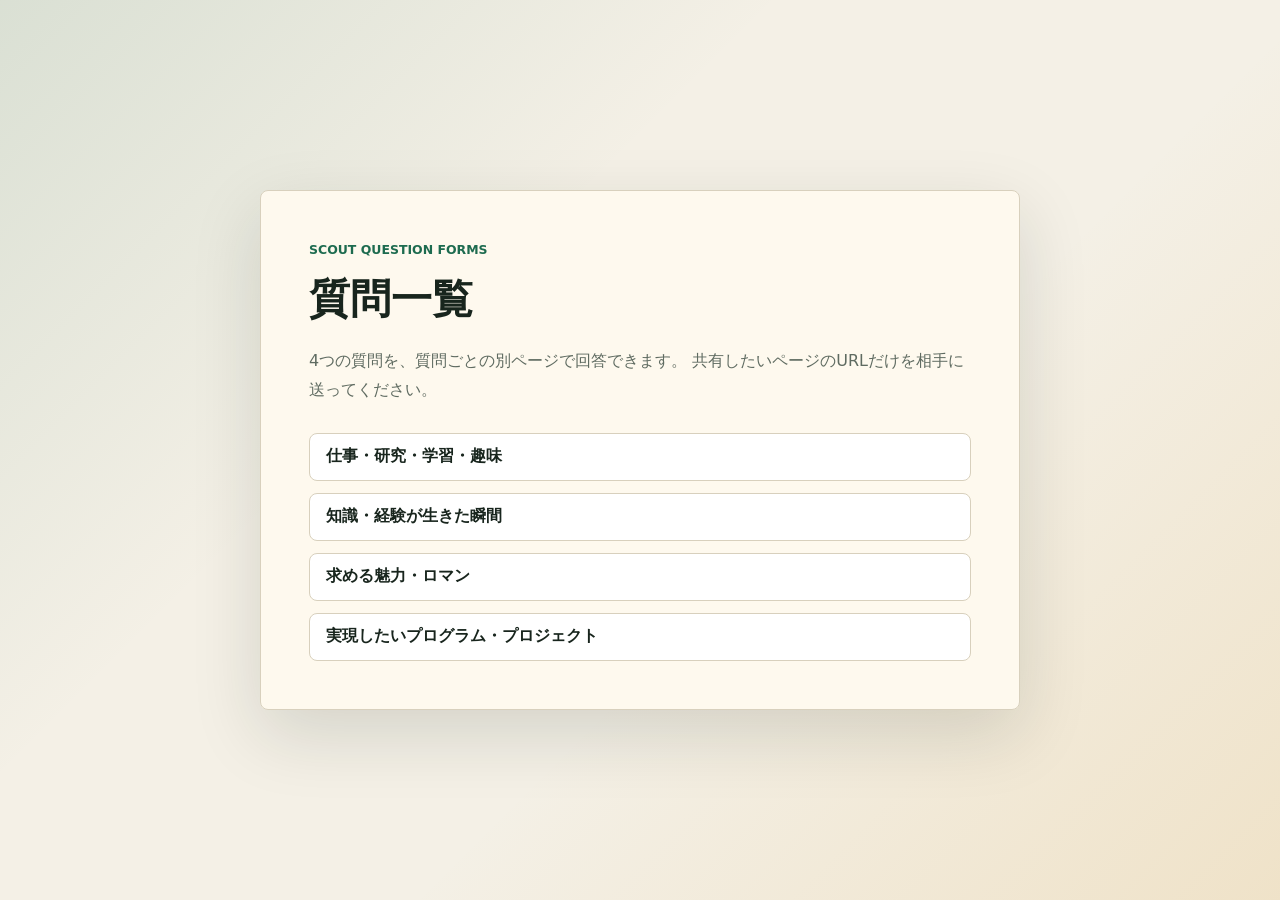
==== all-question.html @ bd7ceca8 "add all-question" ====
<!doctype html>
<html lang="ja">
  <head>
    <meta charset="utf-8">
    <meta name="viewport" content="width=device-width, initial-scale=1">
    <title>質問一覧 | 全国大会アンケートプロジェクト</title>
    <link rel="stylesheet" href="style.css">
  </head>
  <body>
    <main class="page-shell">
      <section class="intro-panel">
        <p class="eyebrow">Scout Question Forms</p>
        <h1>質問一覧</h1>
        <p>
          4つの質問を、質問ごとの別ページで回答できます。
          共有したいページのURLだけを相手に送ってください。
        </p>

        <div class="link-list" aria-label="質問ページ一覧">
          <a href="question-1.html">仕事・研究・学習・趣味</a>
          <a href="question-2.html">知識・経験が生きた瞬間</a>
          <a href="question-3.html">求める魅力・ロマン</a>
          <a href="question-4.html">実現したいプログラム・プロジェクト</a>
        </div>
      </section>
    </main>
  </body>
</html>
---- style.css ----
:root {
  color-scheme: light;
  --bg: #f4f0e6;
  --panel: #fffaf0;
  --ink: #18251d;
  --muted: #5f6b61;
  --line: #d8d0bd;
  --accent: #1d6b4f;
  --accent-dark: #124331;
  --field: #ffffff;
  --focus: #d69a2d;
}

* {
  box-sizing: border-box;
}

body {
  margin: 0;
  min-height: 100vh;
  color: var(--ink);
  font-family: system-ui, -apple-system, BlinkMacSystemFont, "Segoe UI", sans-serif;
  background:
    linear-gradient(135deg, rgba(29, 107, 79, 0.12), transparent 36%),
    linear-gradient(315deg, rgba(214, 154, 45, 0.16), transparent 40%),
    var(--bg);
}

.page-shell {
  width: min(100% - 32px, 760px);
  min-height: 100vh;
  margin: 0 auto;
  display: grid;
  place-items: center;
  padding: 48px 0;
}

.page-shell--wide {
  width: min(100% - 32px, 1040px);
  place-items: start center;
}

.intro-panel,
.question-card {
  width: 100%;
  background: rgba(255, 250, 240, 0.94);
  border: 1px solid var(--line);
  border-radius: 8px;
  box-shadow: 0 24px 70px rgba(24, 37, 29, 0.14);
}

.intro-panel {
  padding: clamp(28px, 5vw, 48px);
}

.question-card {
  padding: clamp(24px, 4vw, 40px);
}

.eyebrow {
  margin: 0 0 12px;
  color: var(--accent);
  font-size: 0.78rem;
  font-weight: 700;
  letter-spacing: 0;
  text-transform: uppercase;
}

h1 {
  margin: 0 0 22px;
  font-size: clamp(1.7rem, 4vw, 2.55rem);
  line-height: 1.25;
  letter-spacing: 0;
}

h1 span {
  display: block;
  margin-top: 8px;
  font-size: 0.68em;
  color: var(--muted);
}

p {
  color: var(--muted);
  line-height: 1.8;
}

.overview-list {
  display: grid;
  gap: 18px;
  margin: 0;
}

.overview-list div {
  display: grid;
  gap: 6px;
  padding-bottom: 16px;
  border-bottom: 1px solid var(--line);
}

.overview-list div:last-child {
  padding-bottom: 0;
  border-bottom: 0;
}

.overview-list dt {
  color: var(--accent-dark);
  font-weight: 800;
}

.overview-list dd {
  margin: 0;
  color: var(--ink);
  line-height: 1.8;
}

.overview-list a {
  color: var(--accent-dark);
}

label {
  display: block;
  margin: 20px 0 8px;
  font-weight: 700;
}

input,
textarea {
  width: 100%;
  border: 1px solid var(--line);
  border-radius: 8px;
  background: var(--field);
  color: var(--ink);
  font: inherit;
  line-height: 1.6;
  padding: 12px 14px;
}

textarea {
  resize: vertical;
  min-height: 220px;
}

input:focus,
textarea:focus {
  border-color: var(--focus);
  box-shadow: 0 0 0 4px rgba(214, 154, 45, 0.22);
  outline: none;
}

button,
.link-list a {
  min-height: 48px;
  border-radius: 8px;
  font: inherit;
  font-weight: 700;
}

button {
  width: 100%;
  margin-top: 24px;
  border: 0;
  background: var(--accent);
  color: #fff;
  cursor: pointer;
}

button:hover {
  background: var(--accent-dark);
}

.message {
  min-height: 1.8em;
  margin: 16px 0 0;
  color: var(--accent-dark);
  font-weight: 700;
}

.showall-controls {
  display: grid;
  gap: 10px;
  margin-top: 24px;
}

.showall-controls label {
  margin: 8px 0 0;
}

.summary-row {
  margin-top: 28px;
  color: var(--accent-dark);
  font-weight: 700;
}

.question-overview {
  margin: 0 0 18px;
  color: var(--ink);
  font-size: 1.05rem;
  font-weight: 700;
  line-height: 1.7;
}

.question-link-list {
  display: grid;
  gap: 12px;
  margin-top: 24px;
}

.question-link-item {
  display: grid;
  grid-template-columns: minmax(48px, auto) 1fr auto;
  gap: 14px;
  align-items: center;
  min-height: 58px;
  padding: 14px 16px;
  border: 1px solid var(--line);
  border-radius: 8px;
  background: #fff;
  color: var(--ink);
  text-decoration: none;
}

.question-link-item:hover {
  border-color: var(--accent);
}

.question-link-label {
  color: var(--accent-dark);
  font-weight: 800;
}

.question-link-title {
  color: var(--ink);
  font-weight: 700;
  line-height: 1.5;
}

.question-link-count {
  color: var(--muted);
  font-weight: 700;
  white-space: nowrap;
}

.question-tabs {
  display: flex;
  flex-wrap: wrap;
  gap: 0;
  margin-top: 28px;
  border-bottom: 1px solid var(--line);
}

.question-tabs[hidden] {
  display: none;
}

.tab-button {
  width: auto;
  min-height: 42px;
  margin: 0 4px -1px 0;
  padding: 9px 14px;
  border: 1px solid var(--line);
  border-bottom-color: var(--line);
  border-radius: 8px 8px 0 0;
  background: #f7f2e8;
  color: var(--muted);
  cursor: pointer;
}

.tab-button:hover,
.tab-button.is-active {
  background: #fff;
  color: var(--accent-dark);
}

.tab-button.is-active {
  border-bottom-color: #fff;
}

.tab-button span {
  display: inline-flex;
  align-items: center;
  justify-content: center;
  min-width: 1.6em;
  margin-left: 6px;
  padding: 1px 6px;
  border-radius: 999px;
  background: rgba(29, 107, 79, 0.12);
  color: var(--accent-dark);
  font-size: 0.82em;
}

.submission-list {
  display: grid;
  gap: 14px;
  margin-top: 18px;
}

.submission-card {
  border: 1px solid var(--line);
  border-radius: 8px;
  background: #fff;
  padding: 16px;
}

.submission-card header {
  display: flex;
  flex-wrap: wrap;
  gap: 8px 12px;
  align-items: baseline;
  margin-bottom: 10px;
}

.submission-date {
  color: var(--accent);
  font-weight: 700;
}

.submission-question-id {
  color: var(--muted);
  font-size: 0.92rem;
}

.submission-question {
  margin: 0 0 8px;
  color: var(--ink);
  font-weight: 700;
}

.submission-answer {
  margin: 0;
  color: var(--ink);
  white-space: pre-wrap;
}

.pagination {
  display: flex;
  align-items: center;
  justify-content: center;
  gap: 12px;
  margin-top: 24px;
}

.pagination[hidden] {
  display: none;
}

.pagination-button {
  display: inline-flex;
  align-items: center;
  justify-content: center;
  width: 44px;
  height: 44px;
  border: 1px solid var(--line);
  border-radius: 8px;
  background: #fff;
  color: var(--accent-dark);
  font-size: 1.2rem;
  font-weight: 700;
  text-decoration: none;
}

.pagination-button:hover {
  border-color: var(--accent);
}

.pagination-button.is-disabled {
  color: var(--line);
  cursor: default;
}

.pagination-status {
  color: var(--muted);
  font-weight: 700;
}

.link-list {
  display: grid;
  gap: 12px;
  margin-top: 28px;
}

.link-list a {
  display: flex;
  align-items: center;
  padding: 12px 16px;
  border: 1px solid var(--line);
  color: var(--ink);
  text-decoration: none;
  background: #fff;
}

.link-list a:hover {
  border-color: var(--accent);
  color: var(--accent-dark);
}

@media (max-width: 520px) {
  .page-shell {
    width: min(100% - 20px, 760px);
    padding: 20px 0;
  }

  h1 {
    font-size: 1.45rem;
  }
}
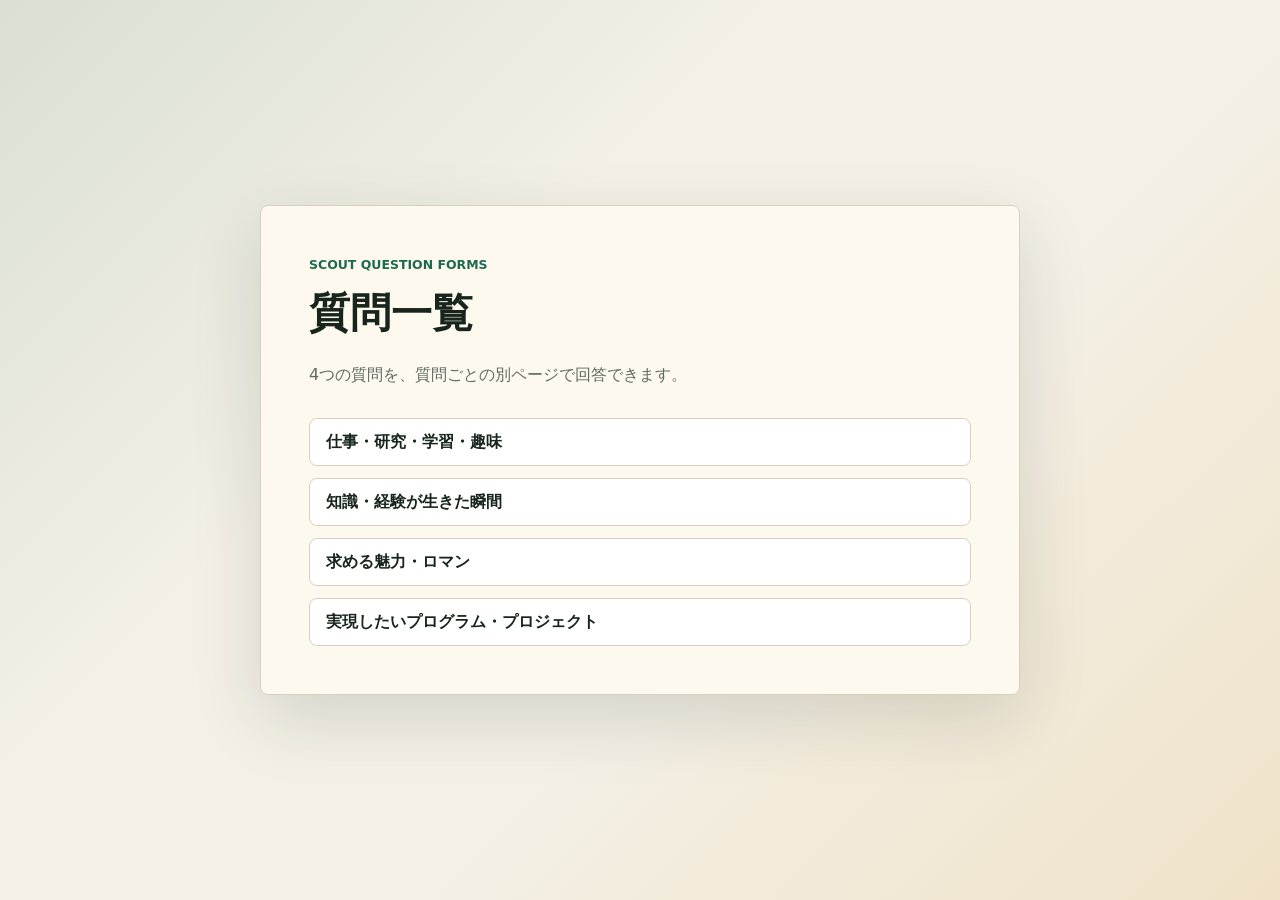
==== commit 7e7475e7: "add admin" ====
--- a/all-question.html
+++ b/all-question.html
@@ -13,7 +13,6 @@
         <h1>質問一覧</h1>
         <p>
           4つの質問を、質問ごとの別ページで回答できます。
-          共有したいページのURLだけを相手に送ってください。
         </p>
 
         <div class="link-list" aria-label="質問ページ一覧">
--- a/style.css
+++ b/style.css
@@ -176,6 +176,24 @@
   font-weight: 700;
 }
 
+.other-questions-link {
+  display: flex;
+  align-items: center;
+  justify-content: center;
+  min-height: 48px;
+  margin-top: 12px;
+  border: 1px solid var(--accent);
+  border-radius: 8px;
+  background: #fff;
+  color: var(--accent-dark);
+  font-weight: 700;
+  text-decoration: none;
+}
+
+.other-questions-link:hover {
+  background: rgba(29, 107, 79, 0.08);
+}
+
 .showall-controls {
   display: grid;
   gap: 10px;
@@ -332,6 +350,33 @@
   white-space: pre-wrap;
 }
 
+.admin-login {
+  display: grid;
+  gap: 10px;
+}
+
+.admin-login label {
+  margin: 8px 0 0;
+}
+
+.danger-button {
+  width: auto;
+  min-height: 42px;
+  margin-top: 14px;
+  padding: 8px 14px;
+  border: 0;
+  border-radius: 8px;
+  background: #9f2a2a;
+  color: #fff;
+  cursor: pointer;
+  font: inherit;
+  font-weight: 700;
+}
+
+.danger-button:hover {
+  background: #7f1e1e;
+}
+
 .pagination {
   display: flex;
   align-items: center;
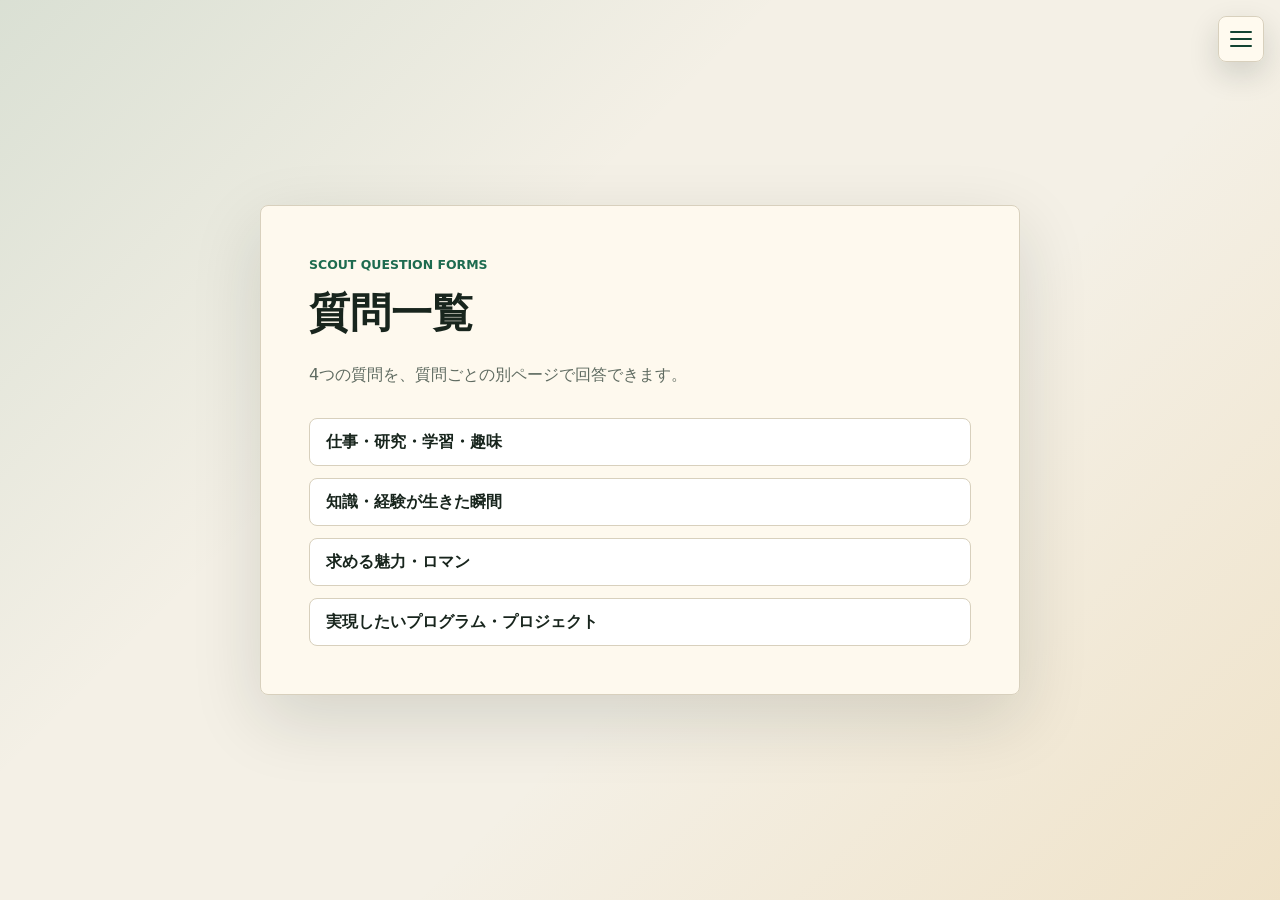
==== commit 0a9d5dcb: "ハンバーガーメニューの追加" ====
--- a/all-question.html
+++ b/all-question.html
@@ -7,6 +7,18 @@
     <link rel="stylesheet" href="style.css">
   </head>
   <body>
+    <button class="menu-toggle" type="button" aria-controls="site-menu" aria-expanded="false" aria-label="メニューを開く">
+      <span></span>
+      <span></span>
+      <span></span>
+    </button>
+    <nav class="site-menu" id="site-menu" hidden>
+      <a href="index.html">企画概要</a>
+      <a href="showq1.html">Q1</a>
+      <a href="showq2.html">Q2</a>
+      <a href="showq3.html">Q3</a>
+      <a href="showq4.html">Q4</a>
+    </nav>
     <main class="page-shell">
       <section class="intro-panel">
         <p class="eyebrow">Scout Question Forms</p>
@@ -23,5 +35,6 @@
         </div>
       </section>
     </main>
+    <script src="menu.js"></script>
   </body>
 </html>
--- a/style.css
+++ b/style.css
@@ -26,6 +26,67 @@
     var(--bg);
 }
 
+.menu-toggle {
+  position: fixed;
+  top: 16px;
+  right: 16px;
+  z-index: 20;
+  display: grid;
+  gap: 5px;
+  place-content: center;
+  width: 46px;
+  height: 46px;
+  min-height: 46px;
+  margin: 0;
+  border: 1px solid var(--line);
+  border-radius: 8px;
+  background: rgba(255, 250, 240, 0.96);
+  box-shadow: 0 12px 30px rgba(24, 37, 29, 0.16);
+}
+
+.menu-toggle span {
+  display: block;
+  width: 22px;
+  height: 2px;
+  border-radius: 999px;
+  background: var(--accent-dark);
+}
+
+.site-menu {
+  position: fixed;
+  top: 70px;
+  right: 16px;
+  z-index: 19;
+  display: grid;
+  min-width: 180px;
+  overflow: hidden;
+  border: 1px solid var(--line);
+  border-radius: 8px;
+  background: #fff;
+  box-shadow: 0 18px 44px rgba(24, 37, 29, 0.18);
+}
+
+.site-menu[hidden] {
+  display: none;
+}
+
+.site-menu a {
+  padding: 13px 16px;
+  border-bottom: 1px solid var(--line);
+  color: var(--ink);
+  font-weight: 700;
+  text-decoration: none;
+}
+
+.site-menu a:last-child {
+  border-bottom: 0;
+}
+
+.site-menu a:hover {
+  background: rgba(29, 107, 79, 0.08);
+  color: var(--accent-dark);
+}
+
 .page-shell {
   width: min(100% - 32px, 760px);
   min-height: 100vh;
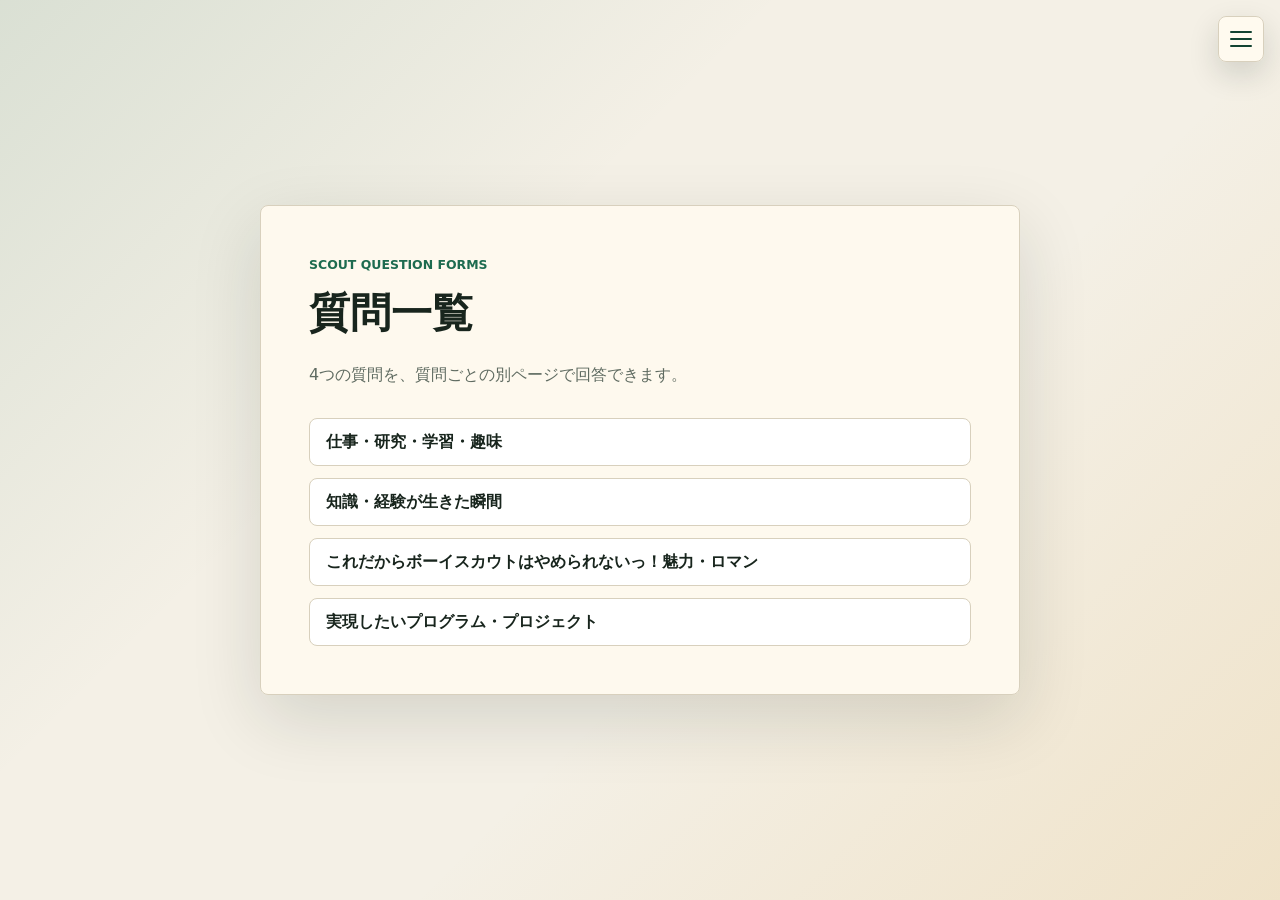
==== commit c9fb035e: "fix q3 name" ====
--- a/all-question.html
+++ b/all-question.html
@@ -30,7 +30,7 @@
         <div class="link-list" aria-label="質問ページ一覧">
           <a href="question-1.html">仕事・研究・学習・趣味</a>
           <a href="question-2.html">知識・経験が生きた瞬間</a>
-          <a href="question-3.html">求める魅力・ロマン</a>
+          <a href="question-3.html">これだからボーイスカウトはやめられないっ！魅力・ロマン</a>
           <a href="question-4.html">実現したいプログラム・プロジェクト</a>
         </div>
       </section>
